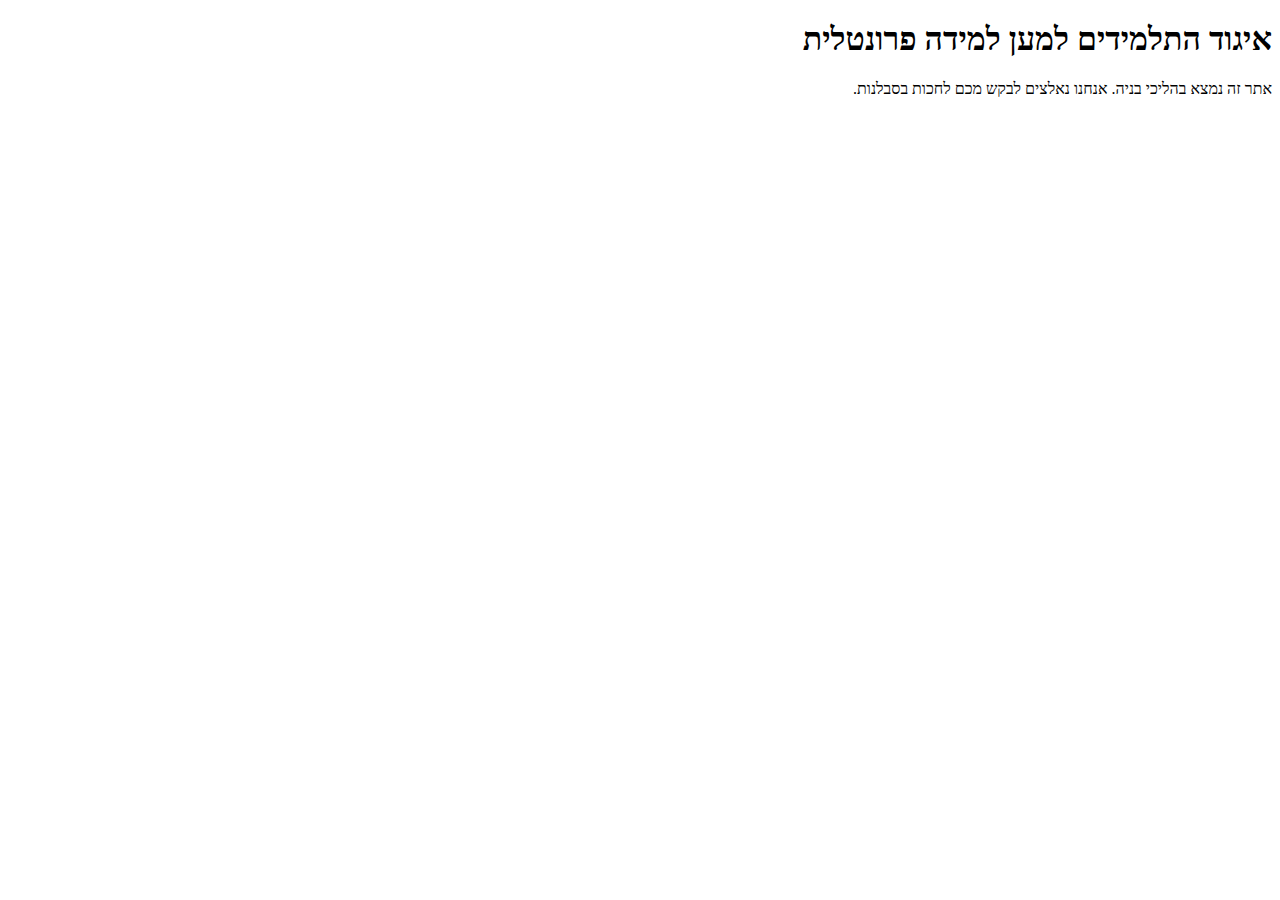
==== index.htm @ adfe2607 "דף זמני" ====
﻿<!doctype HTML>
<html lang="he" xml:lang="he" dir="rtl">
    <head>
        <title>תלמידים למען למידה פרונטלית</title>
        <meta charset="utf-8" />
        <style>
            body{font-family:alef,ariel;}
        </style>
    </head>
    <body>
        <h1>איגוד התלמידים למען למידה פרונטלית</h1>
        <p>אתר זה נמצא בהליכי בניה. אנחנו נאלצים לבקש מכם לחכות בסבלנות.</p>
    </body>
</html>
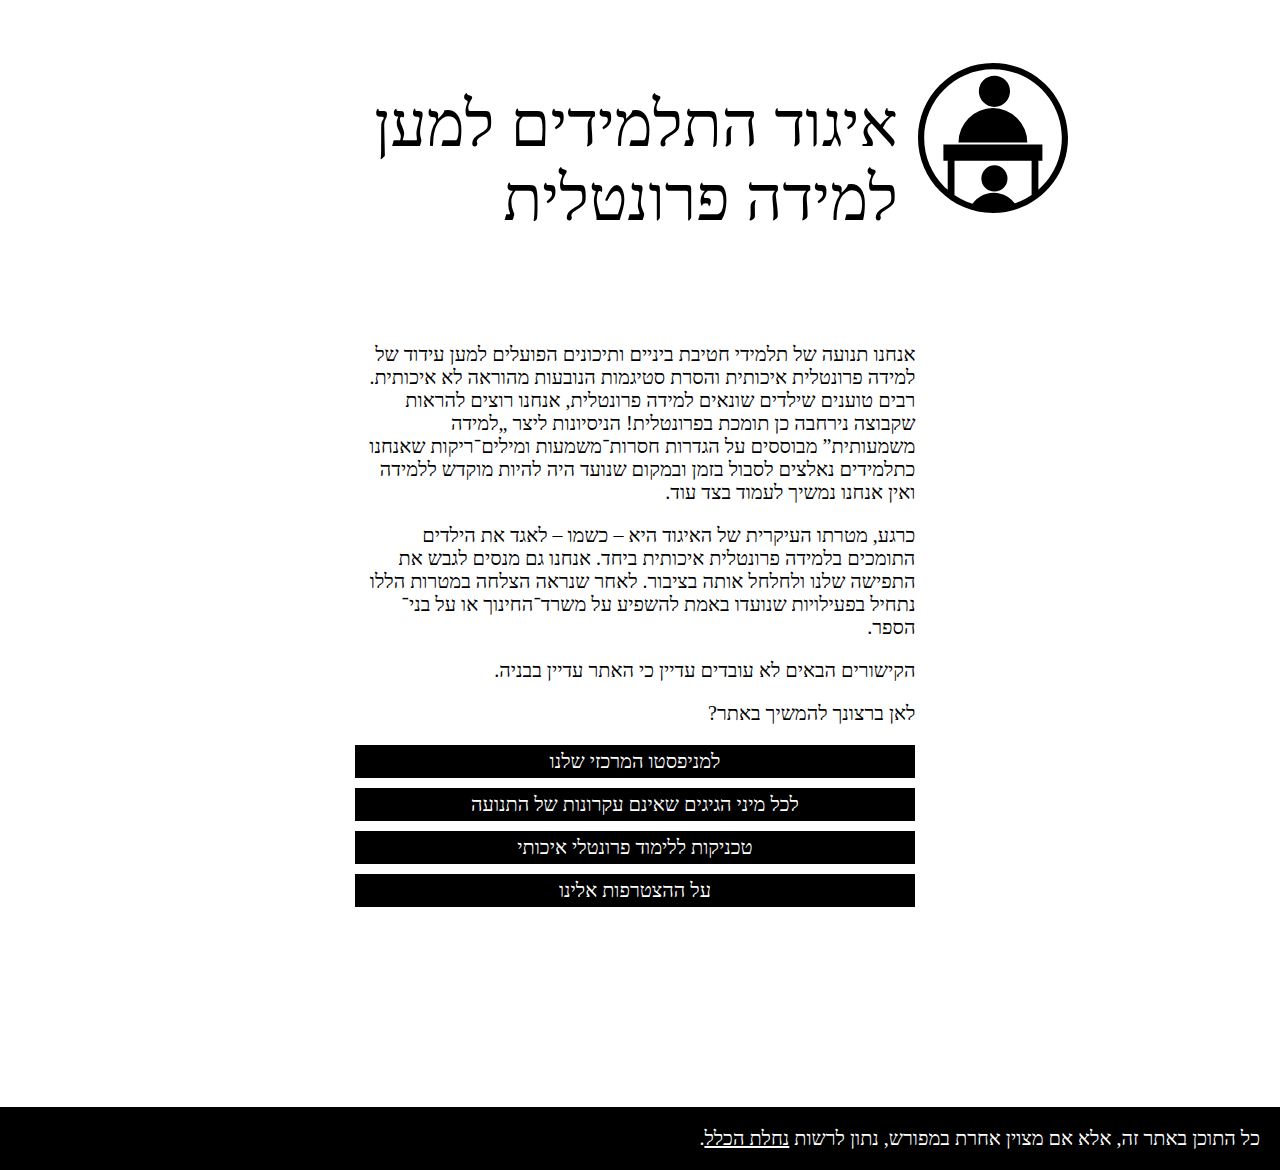
==== commit b05a60cf: "דף ראשי" ====
--- a/index.htm
+++ b/index.htm
@@ -3,12 +3,84 @@
     <head>
         <title>תלמידים למען למידה פרונטלית</title>
         <meta charset="utf-8" />
+        <meta name="viewport" content="width=device-width, initial-scale=1">
         <style>
-            body{font-family:alef,ariel;}
+            header,footer{display:block;}
+            body{font-family:alef,david;font-size:20px;margin:0px;overflow-x:hidden;}
+            h1{font-weight:200;font-size:64px;font-family:frankRuehl;}
+            @media (max-width:1027px) { h1 {font-size:60px;} }
+            @media (max-width:960px) { h1 {font-size:40px;} }
+            @media (max-width:726px) { h1 {font-size:40px;} }
+            @media (max-width:573px) { h1 {font-size:30px;} body{font-size:15px;} }
+            header{margin:10px 15%;}
+            header img{float:right;margin:20px;}
+            header h1{padding:5% 10%;}
+            @media (max-width:573px) { header img{float:none;margin:2px;width:60%;height:auto;} header h1{padding:2%;} }
+            header:after {
+                content: " ";
+                display: block;
+                height: 0;
+                clear: both;
+                visibility: hidden;
+            }
+            @media (min-width:70ex) { article p {width:60ex;} article {margin:0px 14%; margin: 0px calc((100vw - 60ex)/2);}}
+            @media (max-width:70ex) { header {margin:5px 0; margin-right:3vw; width:80vw} header h1{padding:0;} article {margin:0; margin-right:3vw; width:80vw}}
+            nav ul{
+                list-style-type:none;
+                margin:0; padding:0;
+            }
+            nav ul li{
+                color:white;
+                background-color:black;
+                width:100%;
+                text-align:center;
+                margin-bottom:10px;
+                padding:5px;
+            }
+            nav ul a{
+                text-decoration:none;
+            }
+            nav ul a:hover li, nav ul a:focus li{
+                color:black;
+                background-color:white;
+                text-decoration:underline;
+            }
+            nav ul a:visited li{
+                color:purple;
+                background-color:white;
+            }
+            footer{
+                margin-top:200px;
+                background-color:black;
+                color:white;
+                padding:20px;
+            }
+            footer a{
+                color: white;
+                text-decoration:underline;
+            }
         </style>
     </head>
     <body>
-        <h1>איגוד התלמידים למען למידה פרונטלית</h1>
-        <p>אתר זה נמצא בהליכי בניה. אנחנו נאלצים לבקש מכם לחכות בסבלנות.</p>
+        <header itemscope itemtype="https://schema.org/Brand">
+            <img itemprop="logo" src="./logo.svg" width="150" height="150" />
+            <h1 itemprop="name">איגוד התלמידים למען למידה פרונטלית</h1>
+        </header>
+        <article>
+            <p>אנחנו תנועה של תלמידי חטיבת ביניים ותיכונים הפועלים למען עידוד של למידה פרונטלית איכותית והסרת סטיגמות הנובעות מהוראה לא איכותית. רבים טוענים שילדים שונאים למידה פרונטלית, אנחנו רוצים להראות שקבוצה נירחבה כן תומכת בפרונטלית! הניסיונות ליצר „למידה משמעותית” מבוססים על הגדרות חסרות־משמעות ומילים־ריקות שאנחנו כתלמידים נאלצים לסבול בזמן ובמקום שנועד היה להיות מוקדש ללמידה ואין אנחנו נמשיך לעמוד בצד עוד.</p>
+            <p>כרגע, מטרתו העיקרית של האיגוד היא – כשמו – לאגד את הילדים התומכים בלמידה פרונטלית איכותית ביחד. אנחנו גם מנסים לגבש את התפישה שלנו ולחלחל אותה בציבור. לאחר שנראה הצלחה במטרות הללו נתחיל בפעילויות שנועדו באמת להשפיע על משרד־החינוך או על בני־הספר.</p>
+            <p>הקישורים הבאים לא עובדים עדיין כי האתר עדיין בבניה.</p>
+            <p>לאן ברצונך להמשיך באתר?</p>
+            <nav><ul>
+                <a href="./manifesto.htm"><li>למניפסטו המרכזי שלנו</li></a>
+                <a href="./blog.htm"><li>לכל מיני הגיגים שאינם עקרונות של התנועה</li></a>
+                <a href="./techniques.htm"><li>טכניקות ללימוד פרונטלי איכותי</li></a>
+                <a href="./joining.htm"><li>על ההצטרפות אלינו</li></a>
+            </ul></nav>
+        </article>
+        <footer>
+            כל התוכן באתר זה, אלא אם מצוין אחרת במפורש, נתון לרשות
+<a href="https://creativecommons.org/publicdomain/zero/1.0/">נחלת הכלל</a>.
+        </footer>
     </body>
 </html>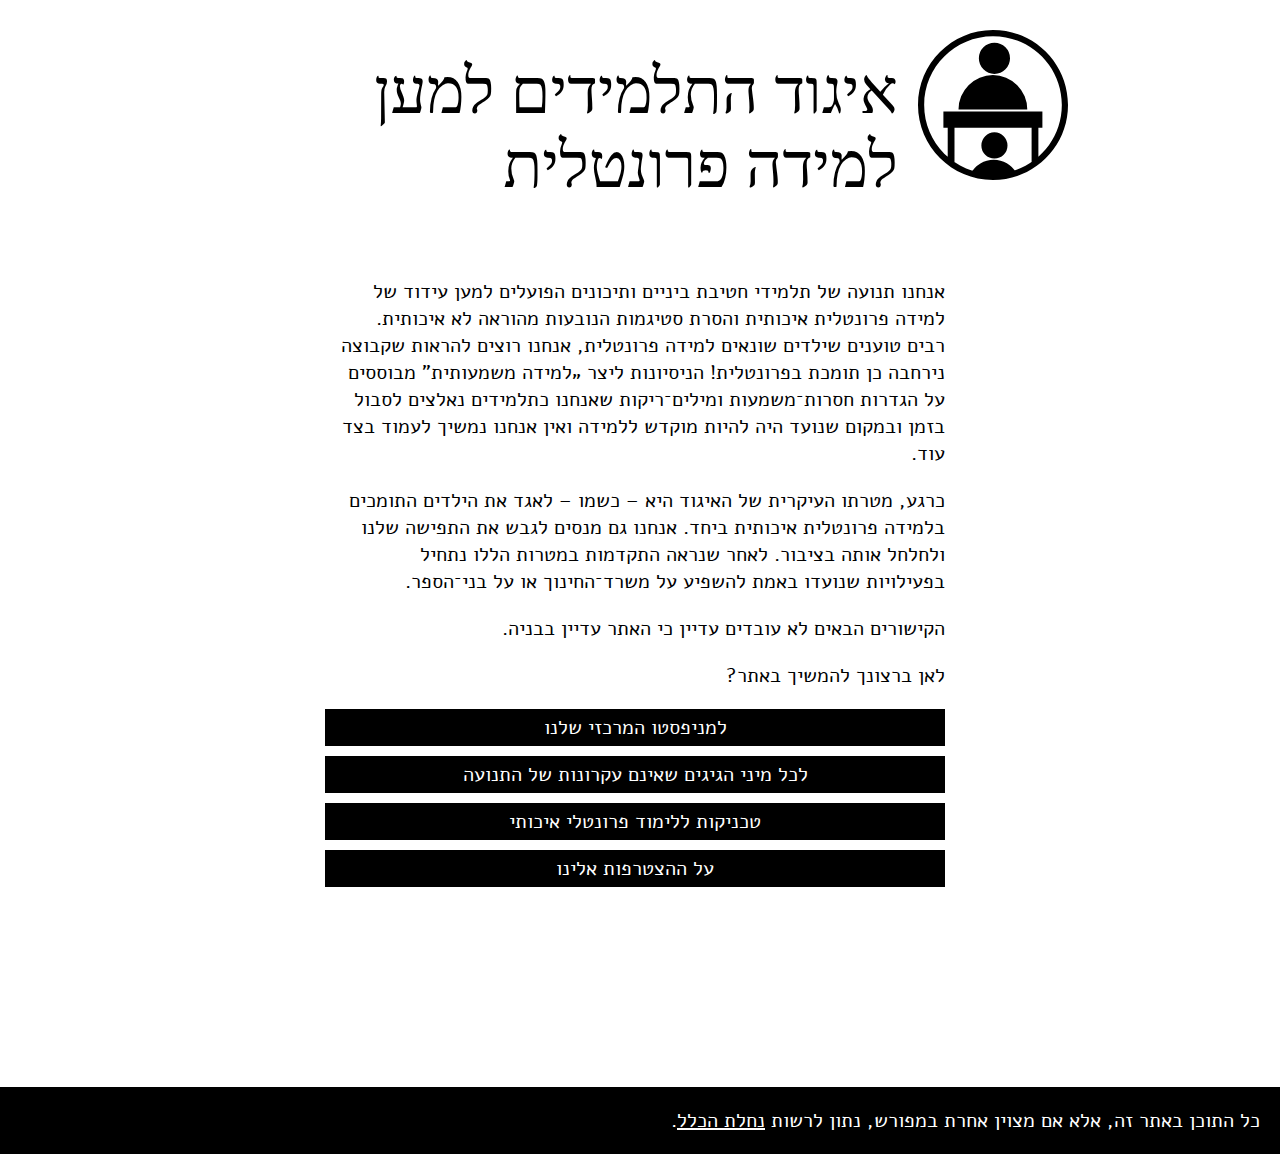
==== commit 2bbadaa1: "It's called cascade for a reason" ====
--- a/index.htm
+++ b/index.htm
@@ -1,19 +1,13 @@
-﻿<!doctype HTML>
+<!doctype HTML>
 <html lang="he" xml:lang="he" dir="rtl">
     <head>
         <title>תלמידים למען למידה פרונטלית</title>
         <meta charset="utf-8" />
         <meta name="viewport" content="width=device-width, initial-scale=1">
+        <link rel="stylesheet" href="style.css" />
         <style>
-            header,footer{display:block;}
-            body{font-family:alef,david;font-size:20px;margin:0px;overflow-x:hidden;}
-            h1{font-weight:200;font-size:64px;font-family:frankRuehl;}
-            @media (max-width:1027px) { h1 {font-size:60px;} }
-            @media (max-width:960px) { h1 {font-size:40px;} }
-            @media (max-width:726px) { h1 {font-size:40px;} }
-            @media (max-width:573px) { h1 {font-size:30px;} body{font-size:15px;} }
-            header{margin:10px 15%;}
-            header img{float:right;margin:20px;}
+            header{margin:10px 15%;padding:0;background-color:white;}
+            header img{display:block;float:right;margin:20px;}
             header h1{padding:5% 10%;}
             @media (max-width:573px) { header img{float:none;margin:2px;width:60%;height:auto;} header h1{padding:2%;} }
             header:after {
@@ -23,42 +17,8 @@
                 clear: both;
                 visibility: hidden;
             }
-            @media (min-width:70ex) { article p {width:60ex;} article {margin:0px 14%; margin: 0px calc((100vw - 60ex)/2);}}
-            @media (max-width:70ex) { header {margin:5px 0; margin-right:3vw; width:80vw} header h1{padding:0;} article {margin:0; margin-right:3vw; width:80vw}}
-            nav ul{
-                list-style-type:none;
-                margin:0; padding:0;
-            }
-            nav ul li{
-                color:white;
-                background-color:black;
-                width:100%;
-                text-align:center;
-                margin-bottom:10px;
-                padding:5px;
-            }
-            nav ul a{
-                text-decoration:none;
-            }
-            nav ul a:hover li, nav ul a:focus li{
-                color:black;
-                background-color:white;
-                text-decoration:underline;
-            }
-            nav ul a:visited li{
-                color:purple;
-                background-color:white;
-            }
-            footer{
-                margin-top:200px;
-                background-color:black;
-                color:white;
-                padding:20px;
-            }
-            footer a{
-                color: white;
-                text-decoration:underline;
-            }
+            @media (min-width:70ex) { article {width:60ex; margin:0px 14%; margin: 0px calc((100vw - 60ex)/2);}}
+            @media (max-width:70ex) { header {margin:5px 0; margin-right:3vw; width:80vw} header h1{padding:0;}}
         </style>
     </head>
     <body>
@@ -68,7 +28,7 @@
         </header>
         <article>
             <p>אנחנו תנועה של תלמידי חטיבת ביניים ותיכונים הפועלים למען עידוד של למידה פרונטלית איכותית והסרת סטיגמות הנובעות מהוראה לא איכותית. רבים טוענים שילדים שונאים למידה פרונטלית, אנחנו רוצים להראות שקבוצה נירחבה כן תומכת בפרונטלית! הניסיונות ליצר „למידה משמעותית” מבוססים על הגדרות חסרות־משמעות ומילים־ריקות שאנחנו כתלמידים נאלצים לסבול בזמן ובמקום שנועד היה להיות מוקדש ללמידה ואין אנחנו נמשיך לעמוד בצד עוד.</p>
-            <p>כרגע, מטרתו העיקרית של האיגוד היא – כשמו – לאגד את הילדים התומכים בלמידה פרונטלית איכותית ביחד. אנחנו גם מנסים לגבש את התפישה שלנו ולחלחל אותה בציבור. לאחר שנראה הצלחה במטרות הללו נתחיל בפעילויות שנועדו באמת להשפיע על משרד־החינוך או על בני־הספר.</p>
+            <p>כרגע, מטרתו העיקרית של האיגוד היא – כשמו – לאגד את הילדים התומכים בלמידה פרונטלית איכותית ביחד. אנחנו גם מנסים לגבש את התפישה שלנו ולחלחל אותה בציבור. לאחר שנראה התקדמות במטרות הללו נתחיל בפעילויות שנועדו באמת להשפיע על משרד־החינוך או על בני־הספר.</p>
             <p>הקישורים הבאים לא עובדים עדיין כי האתר עדיין בבניה.</p>
             <p>לאן ברצונך להמשיך באתר?</p>
             <nav><ul>
@@ -83,4 +43,4 @@
 <a href="https://creativecommons.org/publicdomain/zero/1.0/">נחלת הכלל</a>.
         </footer>
     </body>
-</html>+</html>
--- a/style.css
+++ b/style.css
@@ -0,0 +1,56 @@
+@import url('https://fonts.googleapis.com/css?family=Alef&subset=hebrew');
+            header,footer,nav,article{display:block;}
+            body{font-family:'Alef',alef,david;font-size:20px;margin:0px;}
+            h1{font-weight:200;font-size:64px;font-family:frankRuehl;margin:10px 0px;}
+            @media (max-width:1027px) { h1 {font-size:60px;} }
+            @media (max-width:960px) { h1 {font-size:40px;} }
+            @media (max-width:726px) { h1 {font-size:40px;} }
+            @media (max-width:573px) { h1 {font-size:30px;} body{font-size:15px;} }
+            header{padding:10px 10px;background-color:#ddd;}
+            header #brand img{display:inline;vertical-align:middle;}
+            header #brand {text-decoration:none;color:black;}
+            @media (min-width:70ex) { article {width:60ex; margin:0px 14%; margin: 0px calc((100vw - 60ex)/2);}}
+            @media (max-width:70ex) { article {margin:0; margin-right:3vw; width:80vw}}
+            header nav{display:inline;margin-right:10px;}
+            nav ul{
+                display:inline;
+                list-style-type:none;
+                margin:0; padding:0;
+            }
+            nav ul li{
+                display:inline;
+            }
+            article nav ul{
+                display:block;
+            }
+            article nav ul li{
+                display:block;
+                color:white;
+                background-color:black;
+                width:100%;
+                text-align:center;
+                margin-bottom:10px;
+                padding:5px;
+            }
+            article nav ul a{
+                text-decoration:none;
+            }
+            article nav ul a:hover li, article nav ul a:focus li{
+                color:black;
+                background-color:white;
+                text-decoration:underline;
+            }
+            article nav ul a:visited li{
+                color:purple;
+                background-color:white;
+            }
+            footer{
+                margin-top:200px;
+                background-color:black;
+                color:white;
+                padding:20px;
+            }
+            footer a{
+                color: white;
+                text-decoration:underline;
+            }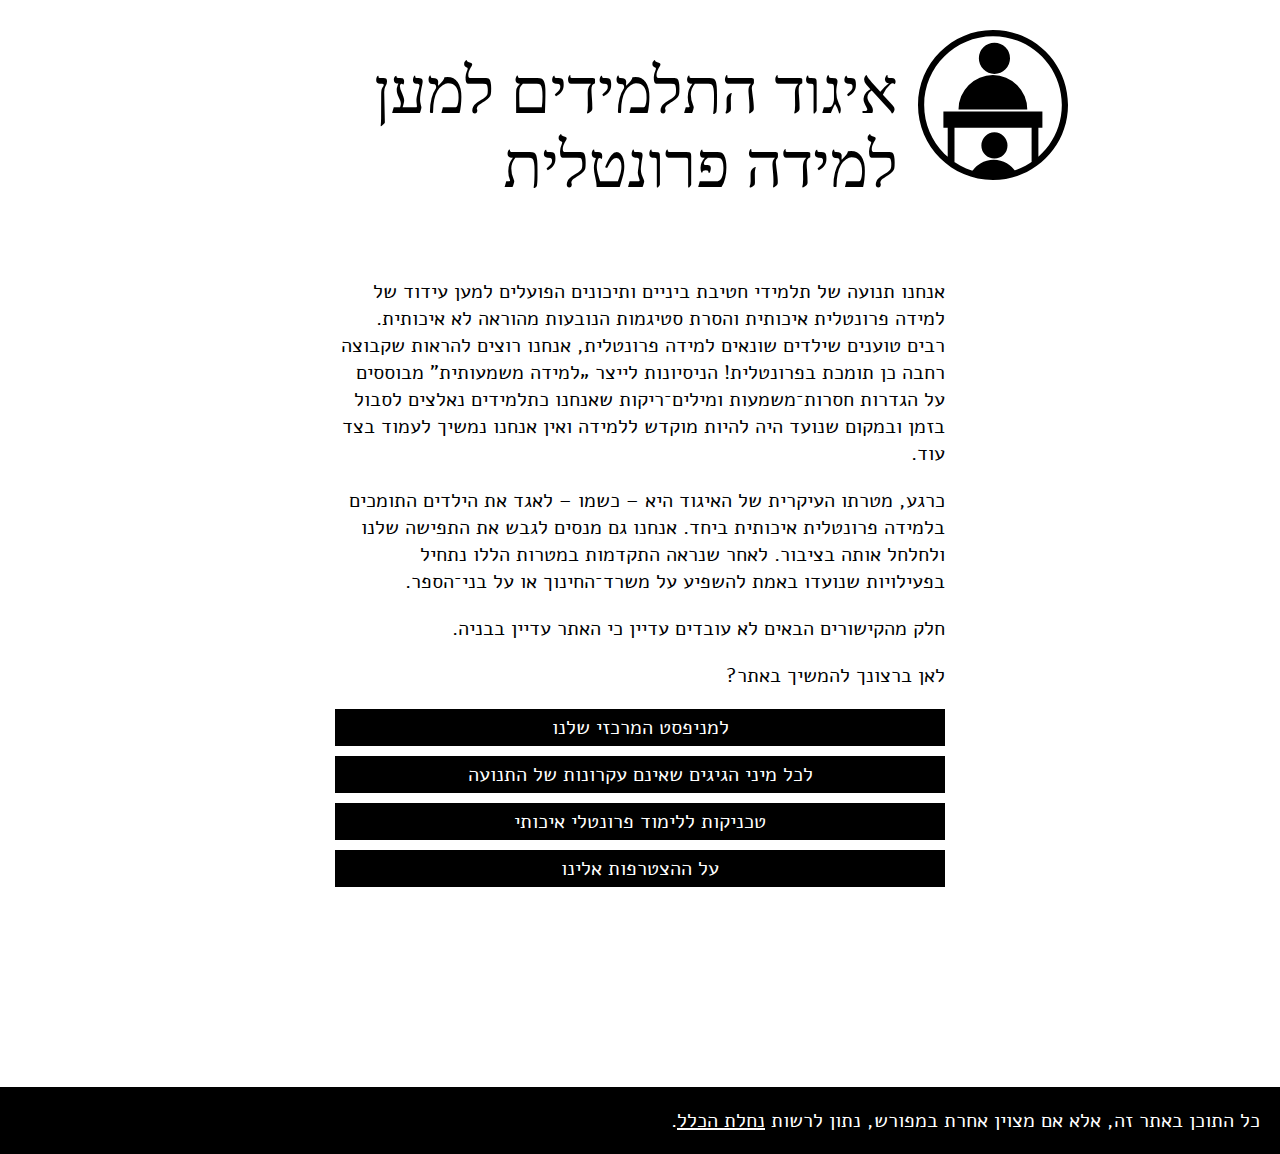
==== commit 0e5d1dcc: "Update index.htm" ====
--- a/index.htm
+++ b/index.htm
@@ -27,14 +27,14 @@
             <h1 itemprop="name">איגוד התלמידים למען למידה פרונטלית</h1>
         </header>
         <article>
-            <p>אנחנו תנועה של תלמידי חטיבת ביניים ותיכונים הפועלים למען עידוד של למידה פרונטלית איכותית והסרת סטיגמות הנובעות מהוראה לא איכותית. רבים טוענים שילדים שונאים למידה פרונטלית, אנחנו רוצים להראות שקבוצה נירחבה כן תומכת בפרונטלית! הניסיונות ליצר „למידה משמעותית” מבוססים על הגדרות חסרות־משמעות ומילים־ריקות שאנחנו כתלמידים נאלצים לסבול בזמן ובמקום שנועד היה להיות מוקדש ללמידה ואין אנחנו נמשיך לעמוד בצד עוד.</p>
+            <p>אנחנו תנועה של תלמידי חטיבת ביניים ותיכונים הפועלים למען עידוד של למידה פרונטלית איכותית והסרת סטיגמות הנובעות מהוראה לא איכותית. רבים טוענים שילדים שונאים למידה פרונטלית, אנחנו רוצים להראות שקבוצה רחבה כן תומכת בפרונטלית! הניסיונות לייצר „למידה משמעותית” מבוססים על הגדרות חסרות־משמעות ומילים־ריקות שאנחנו כתלמידים נאלצים לסבול בזמן ובמקום שנועד היה להיות מוקדש ללמידה ואין אנחנו נמשיך לעמוד בצד עוד.</p>
             <p>כרגע, מטרתו העיקרית של האיגוד היא – כשמו – לאגד את הילדים התומכים בלמידה פרונטלית איכותית ביחד. אנחנו גם מנסים לגבש את התפישה שלנו ולחלחל אותה בציבור. לאחר שנראה התקדמות במטרות הללו נתחיל בפעילויות שנועדו באמת להשפיע על משרד־החינוך או על בני־הספר.</p>
-            <p>הקישורים הבאים לא עובדים עדיין כי האתר עדיין בבניה.</p>
+            <p>חלק מהקישורים הבאים לא עובדים עדיין כי האתר עדיין בבניה.</p>
             <p>לאן ברצונך להמשיך באתר?</p>
             <nav><ul>
-                <a href="./manifesto.htm"><li>למניפסטו המרכזי שלנו</li></a>
-                <a href="./blog.htm"><li>לכל מיני הגיגים שאינם עקרונות של התנועה</li></a>
-                <a href="./techniques.htm"><li>טכניקות ללימוד פרונטלי איכותי</li></a>
+                <a href="./manifesto/"><li>למניפסט המרכזי שלנו</li></a>
+                <a href="./blog/"><li>לכל מיני הגיגים שאינם עקרונות של התנועה</li></a>
+                <a href="./techniques/"><li>טכניקות ללימוד פרונטלי איכותי</li></a>
                 <a href="./joining.htm"><li>על ההצטרפות אלינו</li></a>
             </ul></nav>
         </article>
--- a/style.css
+++ b/style.css
@@ -10,7 +10,7 @@
             header #brand img{display:inline;vertical-align:middle;}
             header #brand {text-decoration:none;color:black;}
             @media (min-width:70ex) { article {width:60ex; margin:0px 14%; margin: 0px calc((100vw - 60ex)/2);}}
-            @media (max-width:70ex) { article {margin:0; margin-right:3vw; width:80vw}}
+            @media (max-width:70ex) { article {margin:0; margin-right:3vw; max-width:97vw}}
             header nav{display:inline;margin-right:10px;}
             nav ul{
                 display:inline;
@@ -27,7 +27,7 @@
                 display:block;
                 color:white;
                 background-color:black;
-                width:100%;
+                max-width:100%;
                 text-align:center;
                 margin-bottom:10px;
                 padding:5px;
@@ -53,4 +53,4 @@
             footer a{
                 color: white;
                 text-decoration:underline;
-            }+            }
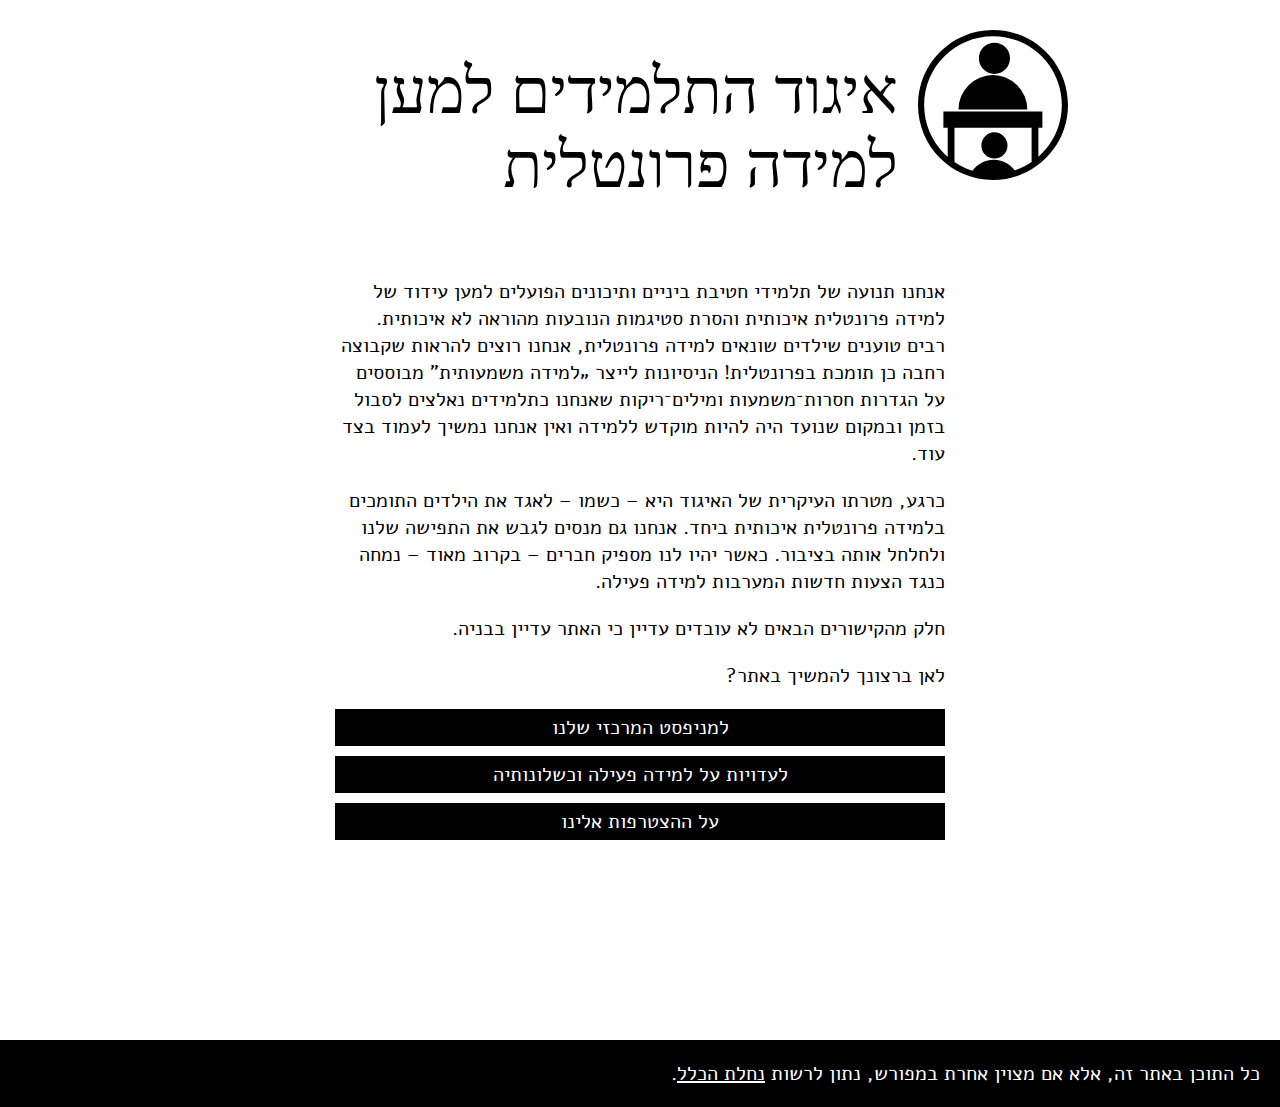
==== commit c0d2adee: "This is now better first page" ====
--- a/index.htm
+++ b/index.htm
@@ -28,13 +28,12 @@
         </header>
         <article>
             <p>אנחנו תנועה של תלמידי חטיבת ביניים ותיכונים הפועלים למען עידוד של למידה פרונטלית איכותית והסרת סטיגמות הנובעות מהוראה לא איכותית. רבים טוענים שילדים שונאים למידה פרונטלית, אנחנו רוצים להראות שקבוצה רחבה כן תומכת בפרונטלית! הניסיונות לייצר „למידה משמעותית” מבוססים על הגדרות חסרות־משמעות ומילים־ריקות שאנחנו כתלמידים נאלצים לסבול בזמן ובמקום שנועד היה להיות מוקדש ללמידה ואין אנחנו נמשיך לעמוד בצד עוד.</p>
-            <p>כרגע, מטרתו העיקרית של האיגוד היא – כשמו – לאגד את הילדים התומכים בלמידה פרונטלית איכותית ביחד. אנחנו גם מנסים לגבש את התפישה שלנו ולחלחל אותה בציבור. לאחר שנראה התקדמות במטרות הללו נתחיל בפעילויות שנועדו באמת להשפיע על משרד־החינוך או על בני־הספר.</p>
+            <p>כרגע, מטרתו העיקרית של האיגוד היא – כשמו – לאגד את הילדים התומכים בלמידה פרונטלית איכותית ביחד. אנחנו גם מנסים לגבש את התפישה שלנו ולחלחל אותה בציבור. כאשר יהיו לנו מספיק חברים – בקרוב מאוד – נמחה כנגד הצעות חדשות המערבות למידה פעילה.</p>
             <p>חלק מהקישורים הבאים לא עובדים עדיין כי האתר עדיין בבניה.</p>
             <p>לאן ברצונך להמשיך באתר?</p>
             <nav><ul>
                 <a href="./manifesto/"><li>למניפסט המרכזי שלנו</li></a>
-                <a href="./blog/"><li>לכל מיני הגיגים שאינם עקרונות של התנועה</li></a>
-                <a href="./techniques/"><li>טכניקות ללימוד פרונטלי איכותי</li></a>
+                <a href="./testimonials.htm"><li>לעדויות על למידה פעילה וכשלונותיה</li></a>
                 <a href="./joining.htm"><li>על ההצטרפות אלינו</li></a>
             </ul></nav>
         </article>
--- a/style.css
+++ b/style.css
@@ -10,7 +10,7 @@
             header #brand img{display:inline;vertical-align:middle;}
             header #brand {text-decoration:none;color:black;}
             @media (min-width:70ex) { article {width:60ex; margin:0px 14%; margin: 0px calc((100vw - 60ex)/2);}}
-            @media (max-width:70ex) { article {margin:0; margin-right:3vw; max-width:97vw}}
+            @media (max-width:70ex) { article {margin:0; margin-right:4vw; max-width:90vw}}
             header nav{display:inline;margin-right:10px;}
             nav ul{
                 display:inline;
